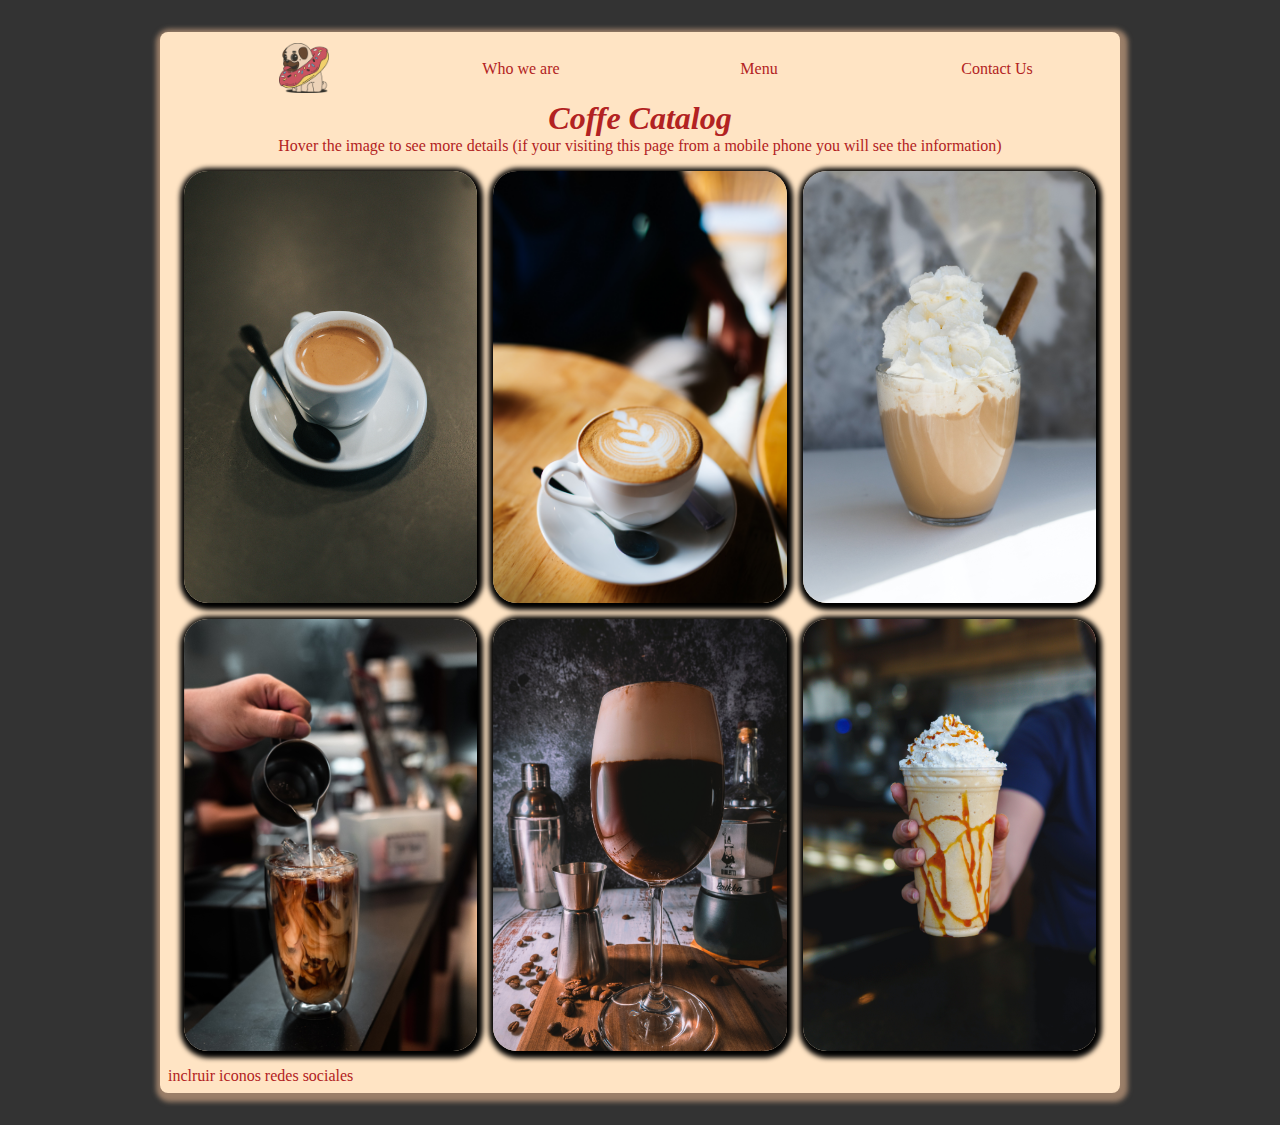
==== project1/html/menu/coffe.html @ dabe181d "Add files via upload" ====
<!DOCTYPE html>
<html lang="en">
<head>
    <meta charset="UTF-8">
    <meta http-equiv="X-UA-Compatible" content="IE=edge">
    <meta name="viewport" content="width=device-width, initial-scale=1.0">
    <link rel="stylesheet" href="../../css/style.css">
    <title>Coffe</title>
</head>
<body>
    <div class="wrapper">

        <nav class="navbar">
            <ul class="navbar-links">
            <a href="../../index.html" class="navbar-logo"> 
              <img src="../../images/logo/logo.png" alt="We love sweets"></a>
           
              <li class="navbar-dropdown">
                <a href="../who_we_are/who_we_are.html">Who we are</a>
                <div class="dropdown">
                  <a href="../who_we_are/staff.html">Staff</a>
                </div>
              </li>
              <li class="navbar-dropdown">
                <a href="menu.html">Menu</a>
                <div class="dropdown">
                  <a href="cakes.html">Cupcakes</a>
                  <a href="donuts.html">Donuts</a>
                  <a href="coffe.html">Coffe</a>
                </div>
              </li>
              <li>
                <a href="../contact/contact.html">Contact Us</a>
              </li>
            </ul>
        </nav>
        <div class="stock-catalog">
          <h1>Coffe Catalog</h1>
          <p>Hover the image to see more details (if your visiting this page from a 
            mobile phone you will see the information)
        </div>
      <div class="stock">

          <div class="product" >
            <div class="product-background" style="background-image: url(../../images/menu/coffe/coffe1.jpg)">
            <div class="product-description">
              <h3>Expresso</h3>
              <br>
              <p>Price: 2.5$</p>
            </div>
            </div>
          </div>

          <div class="product" >
            <div class="product-background" style="background-image: url(../../images/menu/coffe/coffe2.jpg)">
            <div class="product-description">
              <h3>Capuccino</h3> 
              <br>
              <p>Price: 3.5$</p>
            </div>
            </div>
          </div>

          <div class="product" >
            <div class="product-background" style="background-image: url(../../images/menu/coffe/coffe3.jpg)">
            <div class="product-description">
              <h3>Frappe</h3>
              <br>
              <p>Price: 4.5$</p> 
            </div>
            </div>
          </div>
          
          <div class="product" >
            <div class="product-background" style="background-image: url(../../images/menu/coffe/coffe4.jpg)">
            <div class="product-description">
              <h3>Mocca</h3> 
              <br>
              <p>Price:5.5$</p>
            </div>
            </div>
          </div>

          <div class="product" >
            <div class="product-background" style="background-image: url(../../images/menu/coffe/coffe5.jpg)">
            <div class="product-description">
              <h3>Irish Coffe</h3> 
              <br>
              <p>Price: 6$</p>
            </div>
            </div>
          </div>

          <div class="product" >
            <div class="product-background" style="background-image: url(../../images/menu/coffe/coffe6.jpg)">
            <div class="product-description">
              <h3>Frapuccino</h3> 
              <p>Price: 6$</p>
            </div>
            </div>
          </div>
      </div>

        <div class="footer">
            inclruir iconos redes sociales
        </div>
    </div>    
</body>
</html>
---- project1/css/style.css ----
*{
    margin: 0;
    padding: 0;
    box-sizing: border-box;
    text-decoration: none;  
}


body{
  font-family:'Trebuchet MS';
  background-color: rgba(0,0,0,0.8);
  padding: 2rem;
}

body h1{
  font-family: 'Times New Roman', Times, serif;
  font-style: italic;
}

body p{
  font-family:Cambria, Cochin, Georgia, Times, 'Times New Roman', serif;
}


/* Set the width for the content of the page to 960px and center the content*/

.wrapper{
    margin: 0 auto;
    width: 960px ; 
    background-color: bisque; 
    padding: .5rem;
    border-radius: .5rem;
    box-shadow: 2px 3px 5px 6px #c89f80b3;;
    color: firebrick;

}


/* Navigation bar styles */

.navbar {
    display: flex;
    align-items: center;
    position: relative;
    max-width: 100%;
    width: 100%;
  }
  .navbar-logo {
    text-decoration: none;
    padding: 0.2rem 30% 0.2rem 0;
    text-align: end; 
  }

  .navbar-logo img{
    width: 50px;
    height: 50px;
  }
  
  .navbar-links {
    list-style-type: none;
    display: grid;
    grid-template-columns: repeat(4,1fr);
    width: inherit;
    gap: .5rem;
    
  }
  .navbar-links li a{
    display: block;
    text-decoration: none;
    padding: 20px 20px;
    transition: 0.4s all;
    text-align: center;
    color: firebrick;
    border-radius: .5rem;
  }

  .navbar-links li a:hover{
    background: antiquewhite;
  }
  

  .navbar-links li.navbar-dropdown {
    position: relative;
  }
  
  .navbar-links li.navbar-dropdown:hover .dropdown {
    visibility: visible;
    opacity: 1;
    transform: translateY(0px);
    z-index: 9999;
    top: 100%;
    background-color: antiquewhite;
    border-radius: .5rem;
  }
  
  .navbar-links li.navbar-dropdown .dropdown {
    visibility: hidden;
    opacity: 0;
    position: absolute;
    transform: translateY(50px);
    width: 100%;
    transition: 0.4s all;
    
  }
  .navbar-links li.navbar-dropdown .dropdown a {
    padding-top: 10px;
    padding-bottom: 10px;
    font-weight: 400;
    text-align: left;
  }
  .navbar-dropdown .dropdown a:hover {
    padding-left: 30px;
  }
  .navbar-links li a:hover {
    color: #ff3f34;
  }


/*homepage content styles*/

.hompage_content{
    height: auto;
    overflow: hidden;
    width: 100%;
    padding-top: 1rem;

}

.hompage_content img{
    max-width: 100%;
    height: auto;
}

/*Area of images*/
.slider_img{
    display: flex;
    animation: slide-img 20s infinite;
    animation-delay: 1.5s;
}

@keyframes slide-img{
    0%{
        transform: translateX(0);

    }
    20%{
        transform: translateX(0);

    }
    20%{
        transform: translateX(-100%);
    }
    40%{
        transform: translateX(-100%);
    }
    40%{
        transform: translateX(-200%);
    }
    60%{
        transform: translateX(-200%);
    }
    60%{
        transform: translateX(-300%);
    }
    80%{
        transform: translateX(-300%);
    }
    80%{
        transform: translateX(-400%);
    }
    99%{
        transform: translateX(-400%);
    }
    99%{
        transform: translateX(0%);
    }
    100%{
        transform: translateX(0%);
    }
}

/*--------------------------*/

/*Who we are page styles*/

.about_us_content{
    display: grid;
    grid-template-columns: repeat(2,1fr);
    row-gap: 0.5rem;
    padding: 1rem;
    
}

.about_us_content p{
    padding: 3rem;
    font-size: 16px;
    
}

.about_us_content h1{
    padding-left: 0.5rem;
    padding-right: 0.5rem;
}

.about_us_content img{
    width: 30%;
    height: 150px;
    border-radius: .5rem;
    margin: 0.75rem;
    box-shadow: 1px 1px 5px 5px black;
}

.about_us_section1{
    grid-column: 3/1;
    text-align: left;
}

.about_us_section1 img{
float: left;
}

.about_us_section2 img{
    float: right;
    }
.about_us_section2{
    grid-column: 1/3;
    text-align: right;
    background: aliceblue;
    border-radius: .5rem;
}

/*------------------------*/

/*Staff page style*/

.staff-page{
  display: grid;
  grid-template-columns: repeat(2,1fr);
  gap: 1rem;
  padding: 1rem;
  text-align: center;
}

.staff-page img{
  width: 100%;
  height: 400px;
  border: 1px solid black;
  border-radius: 50%;
  box-shadow: 2px 2px 5px 5px black;
  margin: 1rem;
}

.staff-section1{
  grid-column: 1/2;
  padding: 1rem;
}
.staff-section2{
  grid-column: 2/3;
  padding: 1rem;
}











/*Contact page styles*/


.contact_from{
    display: grid;
    grid-template-columns: repeat(2,1fr);
    gap: 1rem;
    row-gap: 1rem;
    padding: 1rem;
}


.form_section1{
    grid-column: 1/2;
}



.form_section2{
    grid-column: 2/3;

}

.form_section3{
    grid-column: 1/3;
    grid-row: 2;
    text-align: center;
    max-height: 250px;
    overflow:auto;

}

iframe{
    width: 100%;
    height: 500px;
    grid-column: 1/4;
  }
  
  
  .grid-template{
    display: grid;
    grid-template-columns: repeat(3,1fr);
    gap: 1rem;
    text-align: center;
    padding: 1rem 0 1rem 0;
  }
  
  
  .button-section{
    grid-column: 1/3;
    text-align: center;
  }
  
  input[type="submit"]{
    width: 100px;
    height: 40px;
  
  }
  
  .contact-page h1{
    text-align: center;
  }
  
  .user-request{
    max-width: 700px;
    max-height: 180px;
    background: rgba(0,0,0,0.3);
    box-shadow: 2px 2px 5px 5px black;
    border: 1px solid rgba(0,0,0,0.3);
    margin: 1rem;
    border-radius: 10px;
    color: white;
    text-indent: 20px;
    padding: 10px;
  }
  
  .button-submit{
    background: rgba(0,0,0,0.3);
    box-shadow: 2px 2px 5px 5px black;
    border: 1px solid rgba(0,0,0,0.3);
    border-radius: 10px;
    color: white;
  }
  
  .txt-input, .select-input{
      width: 100%;
      height: 30px;
      margin: .5rem 0 1.5rem 0;
      background: rgba(0,0,0,0.3);
      color: white;
      text-shadow: 1px 1px 1px rgba(0,0,0,0.3);
      border: 1px solid rgba(0,0,0,0.3);
      border-radius: 4px;
      box-shadow: 2px 2px 5px 5px black;
      text-indent: 15px;
      font-size: 13px; 
  }
  
  .txt-input:focus, .user-request:focus, .button-submit:hover,
  .txt-input:hover, .user-request:hover
  {
    box-shadow: inset 0 -5px 45px black;
    border: 2px solid  firebrick;
    outline: none;
  }
/*-----------------------------*/



/*Menu page styles*/

.menu-content{
    display: grid;
    grid-template-columns: repeat(3,1fr);
    gap: 1rem;
    padding: 2rem;
    text-align: center;
}
.menu-content img{
    width: 100%;
    height: 300px;
    border: 1px solid black;
    border-radius: .5rem;
    box-shadow: 1px 1px 5px 5px black;
}

.menu-content h1, .menu-content h3,.menu-content p{
    padding: .5rem;
    margin: .5rem;
}

.link-button{
    padding: 1rem;
    box-shadow: 1px 1px 5px 5px black;
    border: 1px solid black;
    background: antiquewhite;
    border-radius: .5rem;
    text-decoration: none;
    color:firebrick
}

.link-button:hover{
    color: red;
    transform: scaleY(1.1);
    box-shadow: inset 1px 1px 5px 5px black;

}

.menu-section1{
    grid-column: 1/4;
    grid-row: 1;
}

.menu-section2{
    grid-column: 1/2;
    grid-row: 2;  
}

.menu-section3{
    grid-column: 2/3;
    grid-row: 2;
}

.menu-section4{
    grid-column: 3/4;
    grid-row: 2;
}


/*----------------------------------*/


/* Styles for cakes.html donuts.html and coffe.html*/
.stock{
    display: grid;
    grid-template-columns: repeat(3,1fr);
    column-gap: 1rem;
    row-gap: 1rem;
    max-width: 100%;
    max-height: fit-content;
    padding: 1rem;
}

.stock-catalog{
  text-align: center;

}
.product{
    list-style: none;
    position: relative;
    padding: 0.5rem;
  }
  
  .product:before{
    content: '';
    display: block;
    padding-bottom: 150%;
    width: 100%;
  }
  
  .product-background{
    background-size: cover;
    background-position: center;
    border-radius: 24px;
    box-shadow: 1px 2px 5px 5px black;
    bottom: 0;
    left: 0;
    position: absolute;
    right: 0;
    top: 0;
    transform-origin: center;
    transform: scale(1) translateZ(0);
    transition: 
      filter 200ms linear,
      transform 200ms linear;
  }
  
  .product:hover .product-background .product-description{
    transform: scale(1.05) translateZ(0);
    opacity: 1;
  }


  
  .stock:hover > .product:not(:hover) .product-background{
    filter: brightness(0.5) saturate(0) contrast(1.2) blur(20px);
    opacity: 0.7;
  }
  
  .product-description{
    left: 0;
    padding: 24px;
    position: absolute;
    top: 0;
    text-shadow: 1px 1px black;
    line-height: 1.4;
    opacity: 0;
    font-size: 1.2rem;
    color: antiquewhite;
  }

/*--------------------------------*/

/*Media queries*/

@media (hover:none){
   img{
    max-width: 100%;
   }
   .stock{
    grid-template-columns: repeat(2,1fr);
   }
   .product-description{
   opacity: 1;
   }
   .wrapper{
    width: 100%;
   }
  }

   @media only screen and (max-width: 950px) and (min-width: 250px){
    .wrapper{
      width: 100%;
      font-size: 12px;
     }
     img{
      max-width: 100%;
     }
     .stock, .menu-content{
      grid-template-columns: repeat(2,1fr);
      
     }

     .product-description{
      font-size: 12px;
     }

     .menu-section1{
      grid-column: 1/3;
      grid-row: 1;
      }
  
    .menu-section2{
      grid-column: 1/3;
      grid-row: 2;  
      padding: 1rem;
      }
  
    .menu-section3{
      grid-column: 1/3;
      grid-row: 3;
      padding: 1rem;
    }
  
    .menu-section4{
      grid-column: 1/3;
      grid-row: 4;
      padding: 1rem;
    }
    .about_us_content p{
      padding: 1.5rem;
      font-size: 12px;    
    }

    .user-request{
      width: 75%;
      height: 150px;
      max-width: 75%;
      max-height: 175px;
    }

    .staff-section1{
      grid-column: 1/3;  
    }
    .staff-section2{
      grid-column: 1/3;
    }

   }
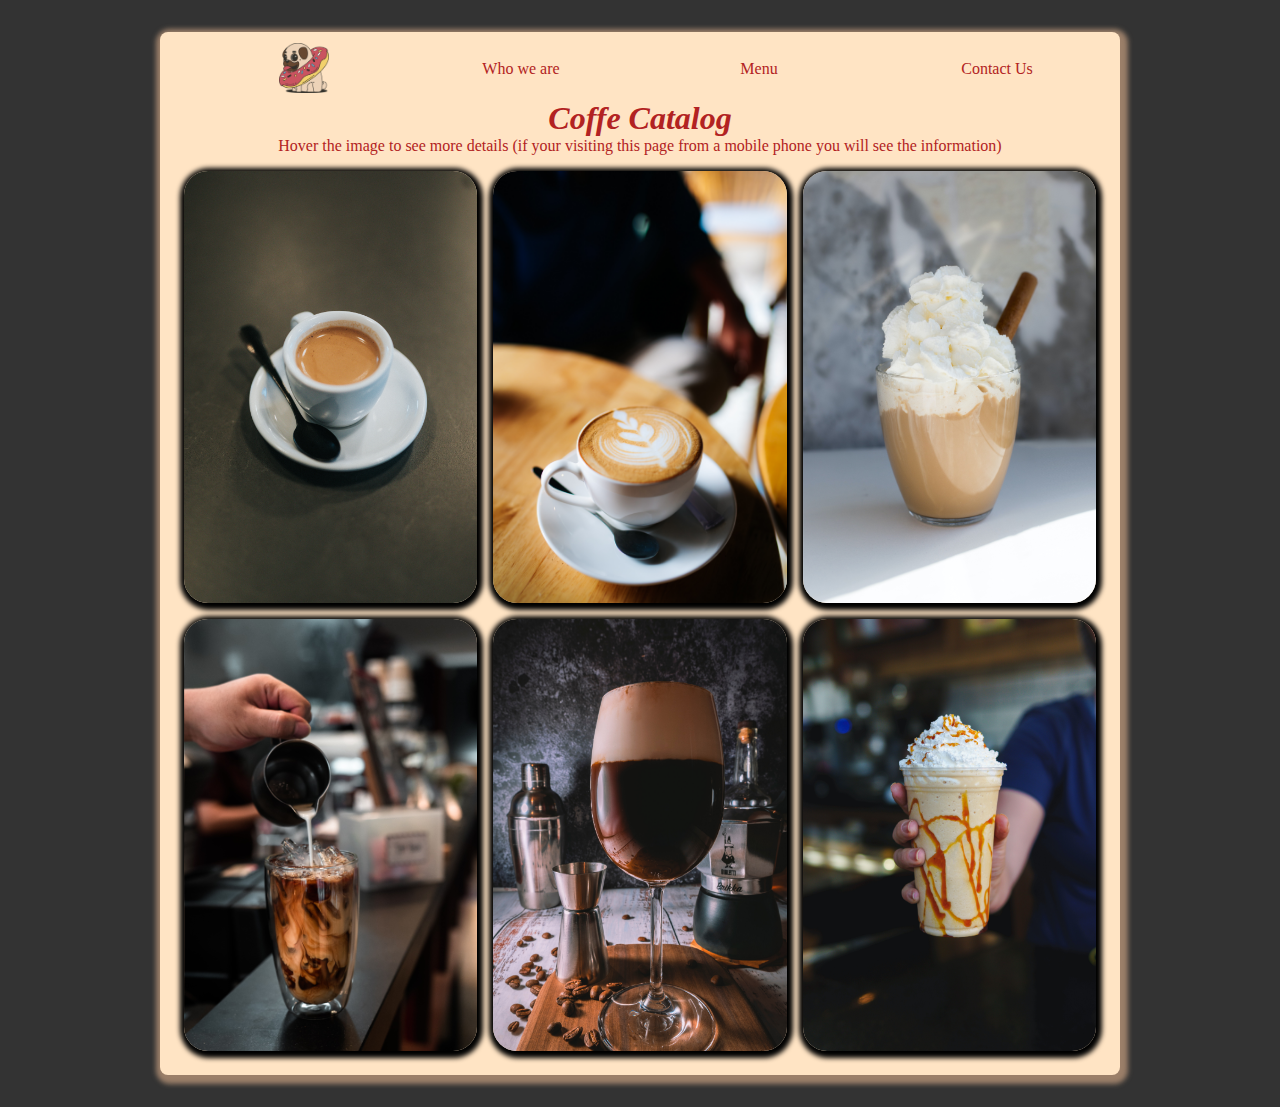
==== commit d3206c8d: "Update coffe.html" ====
--- a/project1/html/menu/coffe.html
+++ b/project1/html/menu/coffe.html
@@ -100,10 +100,6 @@
             </div>
           </div>
       </div>
-
-        <div class="footer">
-            inclruir iconos redes sociales
-        </div>
     </div>    
 </body>
-</html>+</html>
